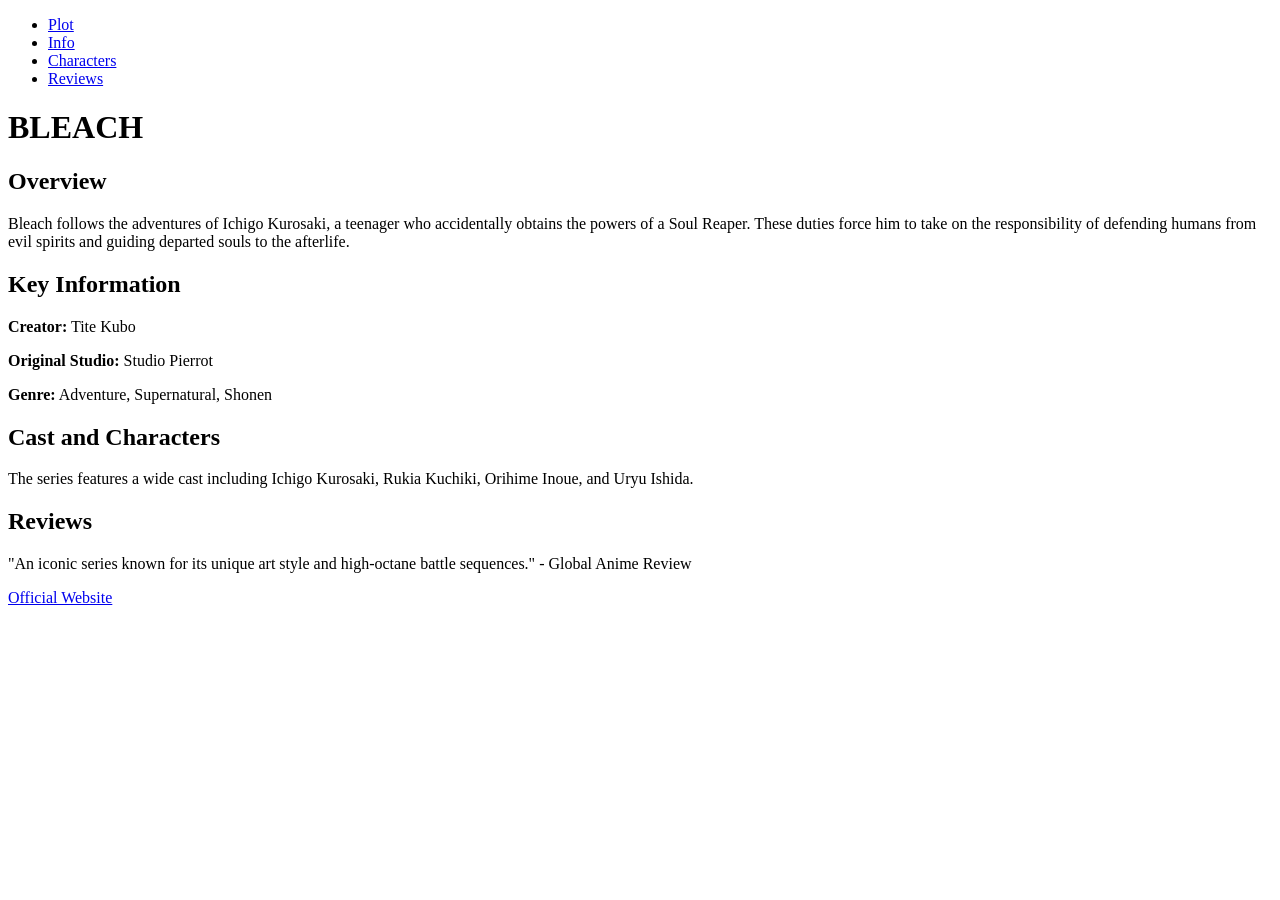
==== chapter-2/index.html @ 7d4363d6 "Create index.html" ====
<!DOCTYPE html>
<html lang="en">
<head>
    <meta charset="UTF-8">
    <title>Bleach Series Overview</title>
    <link rel="stylesheet" href="style.css">
</head>
<body>

    <nav class="main-nav">
        <ul>
            <li><a href="#plot">Plot</a></li>
            <li><a href="#info">Info</a></li>
            <li><a href="#characters">Characters</a></li>
            <li><a href="#reviews">Reviews</a></li>
        </ul>
    </nav>

    <header>
        <h1>BLEACH</h1>
    </header>

    <main>
        <section id="plot" class="content-section">
            <h2>Overview</h2>
            <p>Bleach follows the adventures of Ichigo Kurosaki, a teenager who accidentally obtains the powers of a Soul Reaper. These duties force him to take on the responsibility of defending humans from evil spirits and guiding departed souls to the afterlife.</p>
        </section>

        <section id="info" class="content-section">
            <h2>Key Information</h2>
            <p><strong>Creator:</strong> Tite Kubo</p>
            <p><strong>Original Studio:</strong> Studio Pierrot</p>
            <p><strong>Genre:</strong> Adventure, Supernatural, Shonen</p>
        </section>

        <section id="characters" class="content-section">
            <h2>Cast and Characters</h2>
            <p>The series features a wide cast including Ichigo Kurosaki, Rukia Kuchiki, Orihime Inoue, and Uryu Ishida.</p>
        </section>

        <section id="reviews" class="content-section">
            <h2>Reviews</h2>
            <p>"An iconic series known for its unique art style and high-octane battle sequences." - Global Anime Review</p>
        </section>

        <div class="button-container">
            <a href="https://www.viz.com/bleach" target="_blank" class="cta-button">Official Website</a>
        </div>
    </main>

</body>
</html>
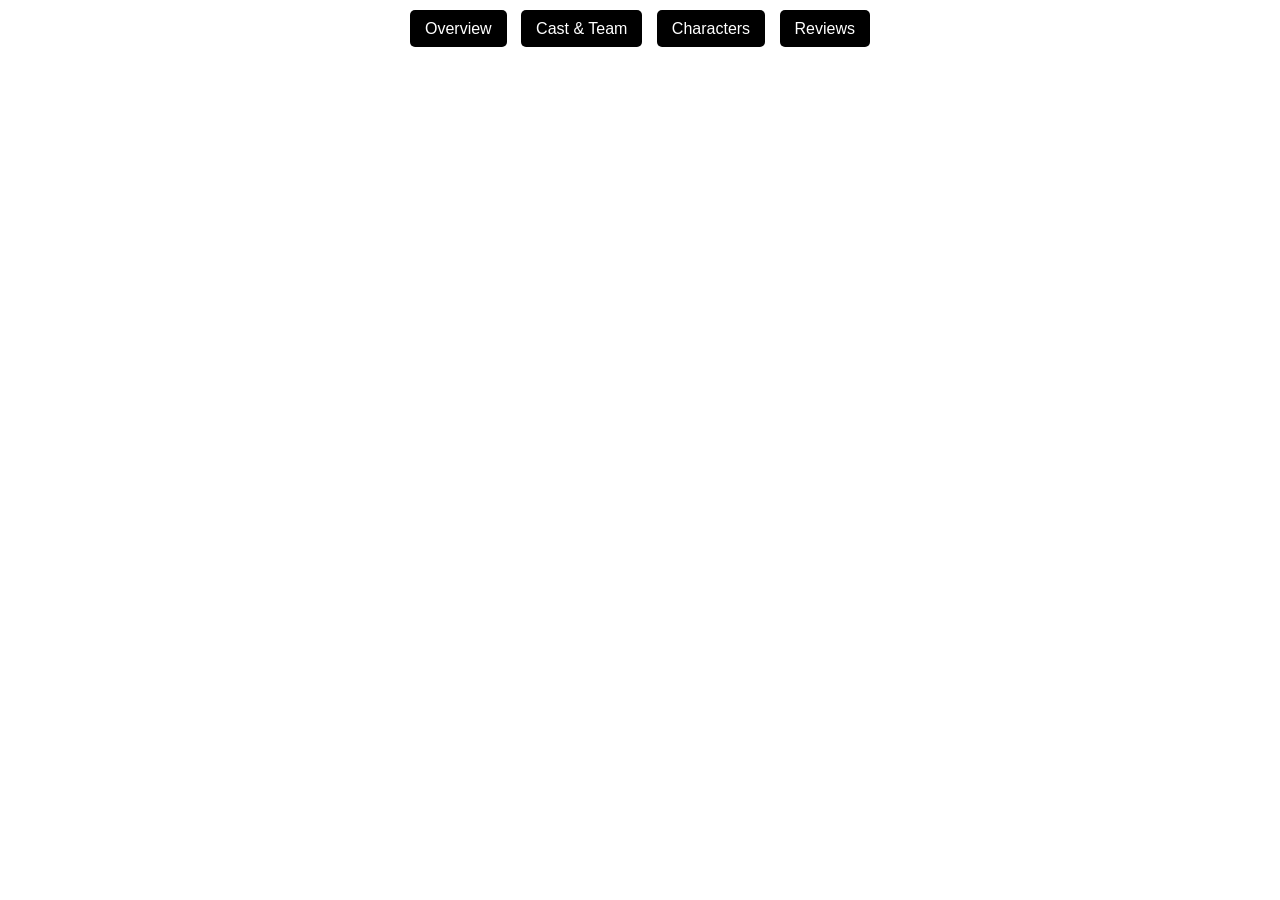
==== commit e8d9549e: "index.html" ====
--- a/chapter-2/index.html
+++ b/chapter-2/index.html
@@ -2,50 +2,48 @@
 <html lang="en">
 <head>
     <meta charset="UTF-8">
-    <title>Bleach Series Overview</title>
+    <meta name="viewport" content="width=device-width, initial-scale=1.0">
+    <title>Bleach | Soul Society Archive</title>
     <link rel="stylesheet" href="style.css">
 </head>
 <body>
 
-    <nav class="main-nav">
-        <ul>
-            <li><a href="#plot">Plot</a></li>
-            <li><a href="#info">Info</a></li>
-            <li><a href="#characters">Characters</a></li>
-            <li><a href="#reviews">Reviews</a></li>
-        </ul>
+    <nav class="navbar">
+        <a href="#overview">Overview</a>
+        <a href="#cast">Cast & Team</a>
+        <a href="#characters">Characters</a>
+        <a href="#reviews">Reviews</a>
     </nav>
 
-    <header>
-        <h1>BLEACH</h1>
-    </header>
-
-    <main>
-        <section id="plot" class="content-section">
-            <h2>Overview</h2>
-            <p>Bleach follows the adventures of Ichigo Kurosaki, a teenager who accidentally obtains the powers of a Soul Reaper. These duties force him to take on the responsibility of defending humans from evil spirits and guiding departed souls to the afterlife.</p>
+    <main class="container">
+        <section id="overview" class="content-section">
+            <h2>Overview & Plot</h2>
+            <p>Ichigo Kurosaki is a teenager from Karakura Town who possesses the rare ability to see spirits. His life changes forever when he encounters Rukia Kuchiki, a Soul Reaper hunting a malevolent spirit known as a Hollow. During a desperate battle, Rukia transfers her powers to Ichigo, making him a Substitute Soul Reaper tasked with protecting the innocent and guiding departed souls to the afterlife.</p>
+            <p><strong>Key Info:</strong> Creator: Tite Kubo | Genre: Supernatural Action | Original Run: 2004–2012</p>
+            <a href="https://www.viz.com/bleach" target="_blank" class="btn-link">Official VIZ Website</a>
         </section>
 
-        <section id="info" class="content-section">
-            <h2>Key Information</h2>
-            <p><strong>Creator:</strong> Tite Kubo</p>
-            <p><strong>Original Studio:</strong> Studio Pierrot</p>
-            <p><strong>Genre:</strong> Adventure, Supernatural, Shonen</p>
+        <section id="cast" class="content-section">
+            <h2>Creative Team</h2>
+            <p>Original Manga by <strong>Tite Kubo</strong>. The anime adaptation was produced by <strong>Studio Pierrot</strong>, directed by Noriyuki Abe, and featured a legendary score by Shiro Sagisu.</p>
         </section>
 
         <section id="characters" class="content-section">
-            <h2>Cast and Characters</h2>
-            <p>The series features a wide cast including Ichigo Kurosaki, Rukia Kuchiki, Orihime Inoue, and Uryu Ishida.</p>
+            <h2>Main Characters</h2>
+            <ul>
+                <li><strong>Ichigo Kurosaki:</strong> The Substitute Soul Reaper with immense spiritual pressure.</li>
+                <li><strong>Rukia Kuchiki:</strong> The Soul Reaper who started it all.</li>
+                <li><strong>Orihime Inoue:</strong> Ichigo's classmate with reality-altering powers.</li>
+                <li><strong>Uryū Ishida:</strong> A Quincy survivor and skilled archer.</li>
+                <li><strong>Yasutora "Chad" Sado:</strong> Ichigo's physically powerful and loyal friend.</li>
+            </ul>
         </section>
 
         <section id="reviews" class="content-section">
             <h2>Reviews</h2>
-            <p>"An iconic series known for its unique art style and high-octane battle sequences." - Global Anime Review</p>
+            <p>"A masterclass in character design and hype-driven combat." – Soul Society Weekly</p>
+            <p>"The definition of a modern shonen classic." – Karakura News</p>
         </section>
-
-        <div class="button-container">
-            <a href="https://www.viz.com/bleach" target="_blank" class="cta-button">Official Website</a>
-        </div>
     </main>
 
 </body>
--- a/chapter-2/style.css
+++ b/chapter-2/style.css
@@ -0,0 +1,41 @@
+body {
+    font-family: sans-serif;
+    text-align: center;
+    max-width: 800px;
+    margin: auto;
+    padding: 20px;
+}
+
+nav {
+    margin-bottom: 30px;
+}
+
+nav a {
+    text-decoration: none;
+    padding: 10px 15px;
+    background: #000;
+    color: #fff;
+    border-radius: 5px;
+    margin: 0 5px;
+}
+
+/* Hide sections by default */
+section {
+    display: none;
+    padding: 20px;
+    border: 1px solid #ddd;
+    margin-top: 20px;
+}
+
+/* Show section when its link is clicked */
+section:target {
+    display: block;
+}
+
+.cta {
+    display: inline-block;
+    margin-top: 30px;
+    color: orange;
+    text-decoration: none;
+    font-weight: bold;
+}
